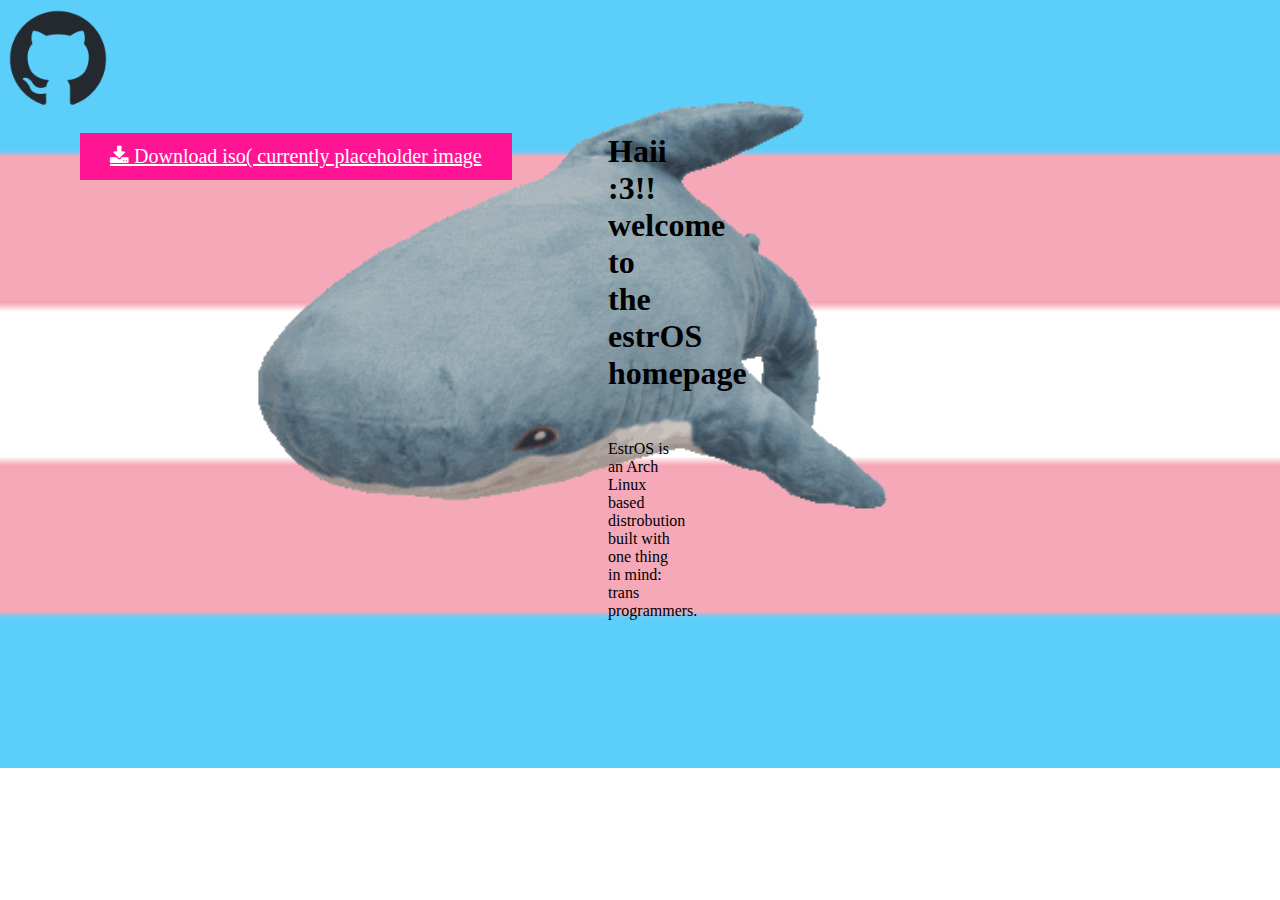
==== index.html @ ffe570f9 "Update index.html" ====
<!DOCTYPE html>
<html lang="">
  <head>
   <link rel="stylesheet" href="style.css">
   <link rel="icon" href="img/ikeas-blahaj-shark.jpg">
   <link rel="stylesheet" href="https://cdnjs.cloudflare.com/ajax/libs/font-awesome/4.7.0/css/font-awesome.min.css">
    <meta charset="utf-8">
    <title>estrOS homepage</title>
  </head>
  <body>
	  <heade>
		<a href="https://github.com/4546B/EstrOS/">
			<img src="/img/github-mark.png" width="100px">	
		</a>
		<div id="iso"> 
			<button class="btn"><a class="fa fa-download" href="img/ikeas-blahaj-shark.jpg" download="blahaj.jpg" > Download iso( currently placeholder image</a></button>
		</div>
	  </header>
    <main>
	    <div id="title">
		    <h1>Haii :3!! welcome to the estrOS homepage</h1>
	    </div>
	    <div id="intro">
		    <p>EstrOS is an Arch Linux based distrobution built with one thing in mind:
		    trans programmers.</P>  
	    </div>
    </main>
    <footer></footer>
  </body>
</html>
---- style.css ----
body{
	background-image: url("img/lara-hughes-blahaj-spin-compressed.gif"), url("img/trans.png");
	background-size: cover;
	background-repeat: no-repeat;
	background-position: 0px -300px, top;

}

#title{
	padding: 0px 600px;
}

#intro{
	padding: 10px 600px;
}
 /* Style buttons */
.btn {
  background-color: DeepPink;
  border: none;
  float: right;
  position: absolute;
  left: 5rem;
  color: white;
  padding: 12px 30px;
  cursor: pointer;
  font-size: 20px;
}

/* Darker background on mouse-over */
.btn:hover {
  background-color: Pink;
}
a {
	color: white;
}
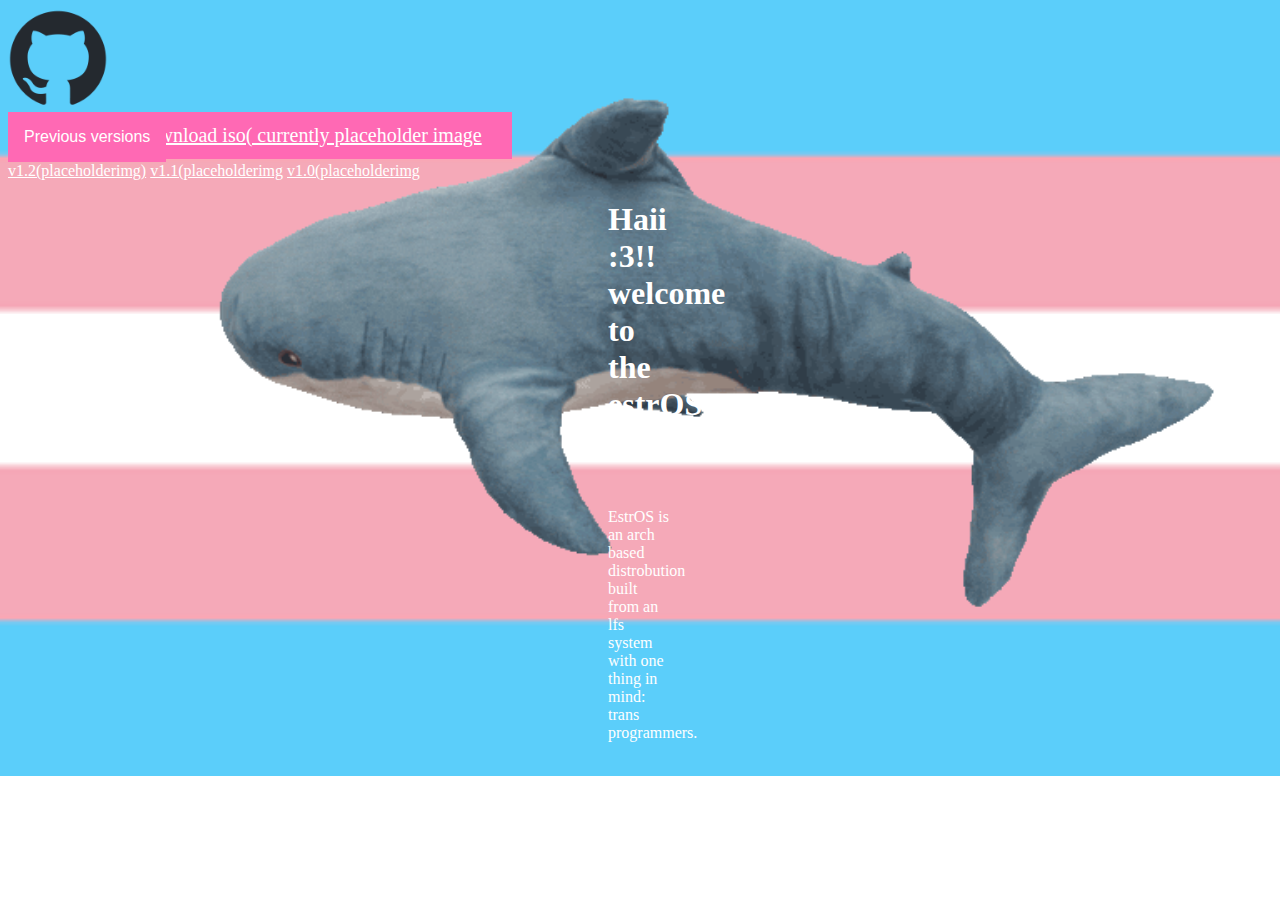
==== commit 03bc5116: "added previous versions button/dropdown" ====
--- a/index.html
+++ b/index.html
@@ -15,13 +15,21 @@
 		<div id="iso"> 
 			<button class="btn"><a class="fa fa-download" href="img/ikeas-blahaj-shark.jpg" download="blahaj.jpg" > Download iso( currently placeholder image</a></button>
 		</div>
-	  </header>
+		<div class="dropdown">
+			<button class="dropbtn">Previous versions</button>
+			<div class="dopdown-content">
+				<a href="img/ikeas-blahaj-shark.jpg">v1.2(placeholderimg)<a/>
+				<a href="img/ikeas-blahaj-shark.jpg">v1.1(placeholderimg<a/>
+				<a href="img/ikeas-blahaj-shark.jpg">v1.0(placeholderimg<a/>
+			</div>
+		</div>
+	</header>
     <main>
 	    <div id="title">
 		    <h1>Haii :3!! welcome to the estrOS homepage</h1>
 	    </div>
 	    <div id="intro">
-		    <p>EstrOS is an Arch Linux based distrobution built with one thing in mind:
+		    <p>EstrOS is an arch based distrobution built from an lfs system with one thing in mind:
 		    trans programmers.</P>  
 	    </div>
     </main>
--- a/style.css
+++ b/style.css
@@ -15,7 +15,7 @@
 }
  /* Style buttons */
 .btn {
-  background-color: DeepPink;
+  background-color: hotpink;
   border: none;
   float: right;
   position: absolute;
@@ -33,3 +33,48 @@
 a {
 	color: white;
 }
+/* Style The Dropdown Button */
+.dropbtn {
+  background-color: hotpink;
+  color: white;
+  padding: 16px;
+  font-size: 16px;
+  border: none;
+  cursor: pointer;
+}
+
+/* The container <div> - needed to position the dropdown content */
+.dropdown {
+  position: relative;
+  display: inline-block;
+}
+
+/* Dropdown Content (Hidden by Default) */
+.dropdown-content {
+  display: none;
+  position: absolute;
+  background-color: pink;
+  min-width: 160px;
+  box-shadow: 0px 8px 16px 0px rgba(0,0,0,0.2);
+  z-index: 1;
+}
+
+/* Links inside the dropdown */
+.dropdown-content a {
+  color: white;
+  padding: 12px 16px;
+  text-decoration: none;
+  display: block;
+}
+
+/* Change color of dropdown links on hover */
+.dropdown-content a:hover {background-color: lightpink}
+
+/* Show the dropdown menu on hover */
+.dropdown:hover .dropdown-content {
+  display: block;
+}
+
+/* Change the background color of the dropdown button when the dropdown content is shown*/
+.dropdown:hover .dropbtn {
+	background-color: deeppink;
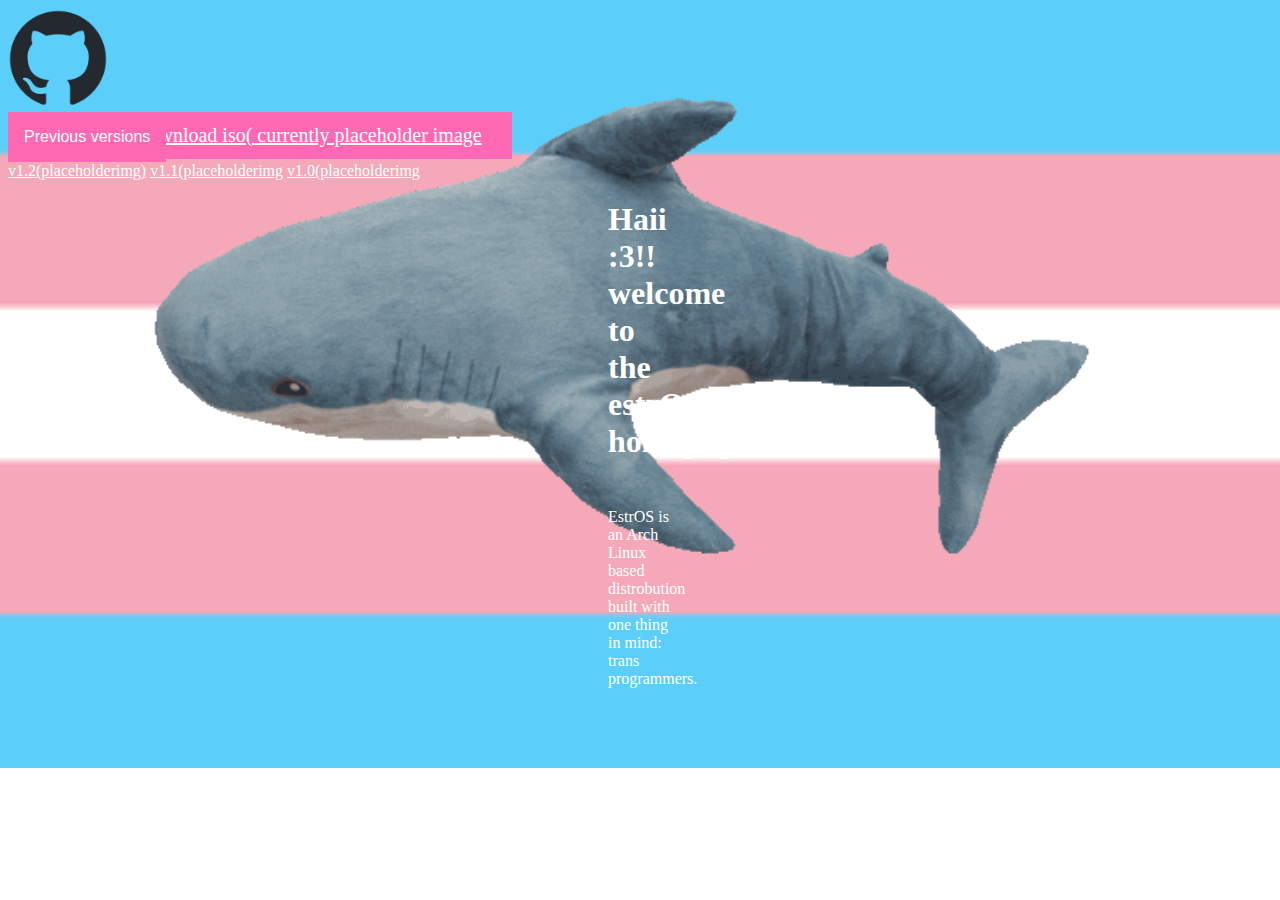
==== commit d2cfb952: "Merge branch 'site' of https://github.com/4546B/EstrOS into site" ====
--- a/index.html
+++ b/index.html
@@ -29,7 +29,7 @@
 		    <h1>Haii :3!! welcome to the estrOS homepage</h1>
 	    </div>
 	    <div id="intro">
-		    <p>EstrOS is an arch based distrobution built from an lfs system with one thing in mind:
+		    <p>EstrOS is an Arch Linux based distrobution built with one thing in mind:
 		    trans programmers.</P>  
 	    </div>
     </main>
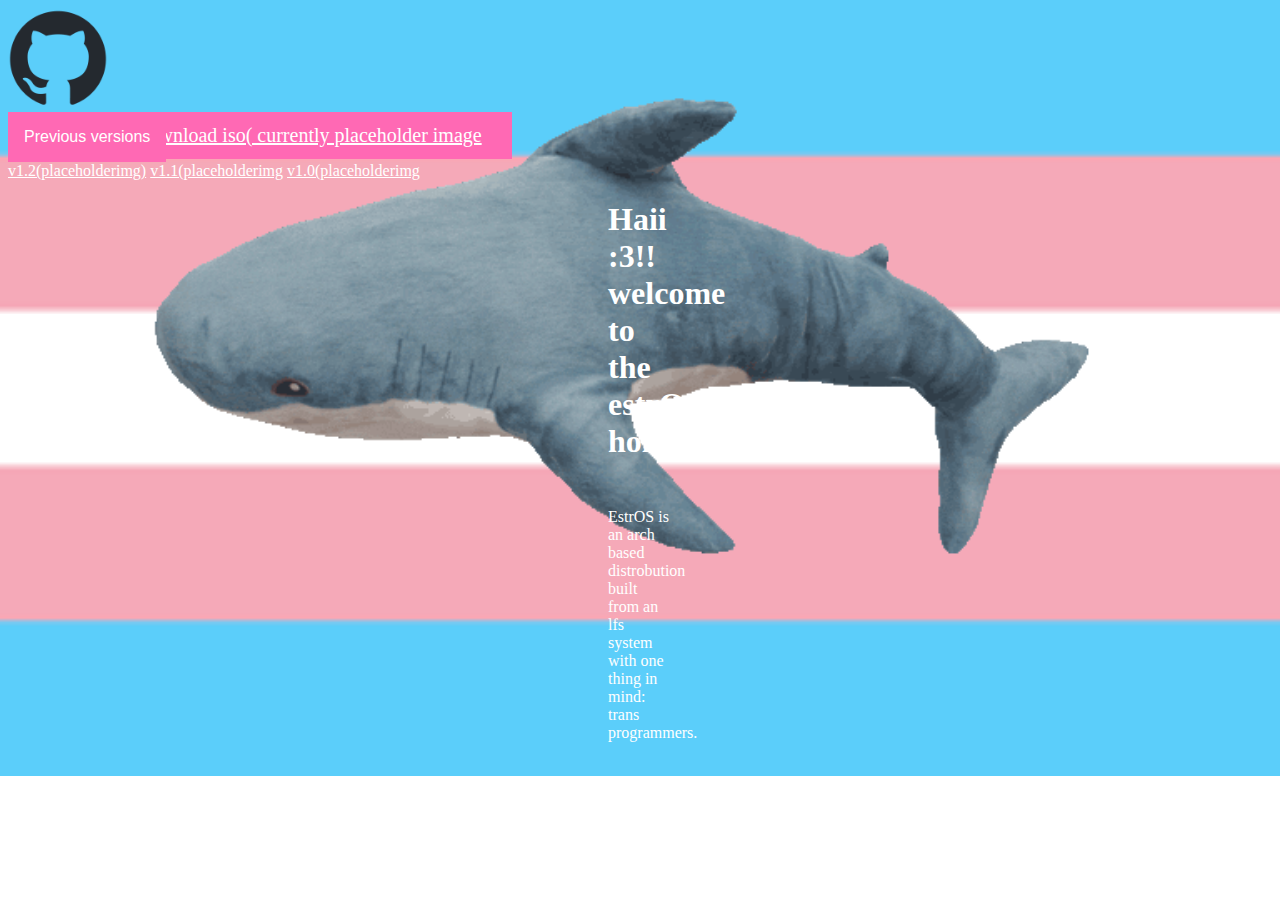
==== commit f9de57b2: "fixed a silly error" ====
--- a/index.html
+++ b/index.html
@@ -29,7 +29,7 @@
 		    <h1>Haii :3!! welcome to the estrOS homepage</h1>
 	    </div>
 	    <div id="intro">
-		    <p>EstrOS is an Arch Linux based distrobution built with one thing in mind:
+		    <p>EstrOS is an arch based distrobution built from an lfs system with one thing in mind:
 		    trans programmers.</P>  
 	    </div>
     </main>
--- a/style.css
+++ b/style.css
@@ -54,7 +54,8 @@
   display: none;
   position: absolute;
   background-color: pink;
-  min-width: 160px;
+
+}  min-width: 160px;
   box-shadow: 0px 8px 16px 0px rgba(0,0,0,0.2);
   z-index: 1;
 }
@@ -78,3 +79,4 @@
 /* Change the background color of the dropdown button when the dropdown content is shown*/
 .dropdown:hover .dropbtn {
 	background-color: deeppink;
+}
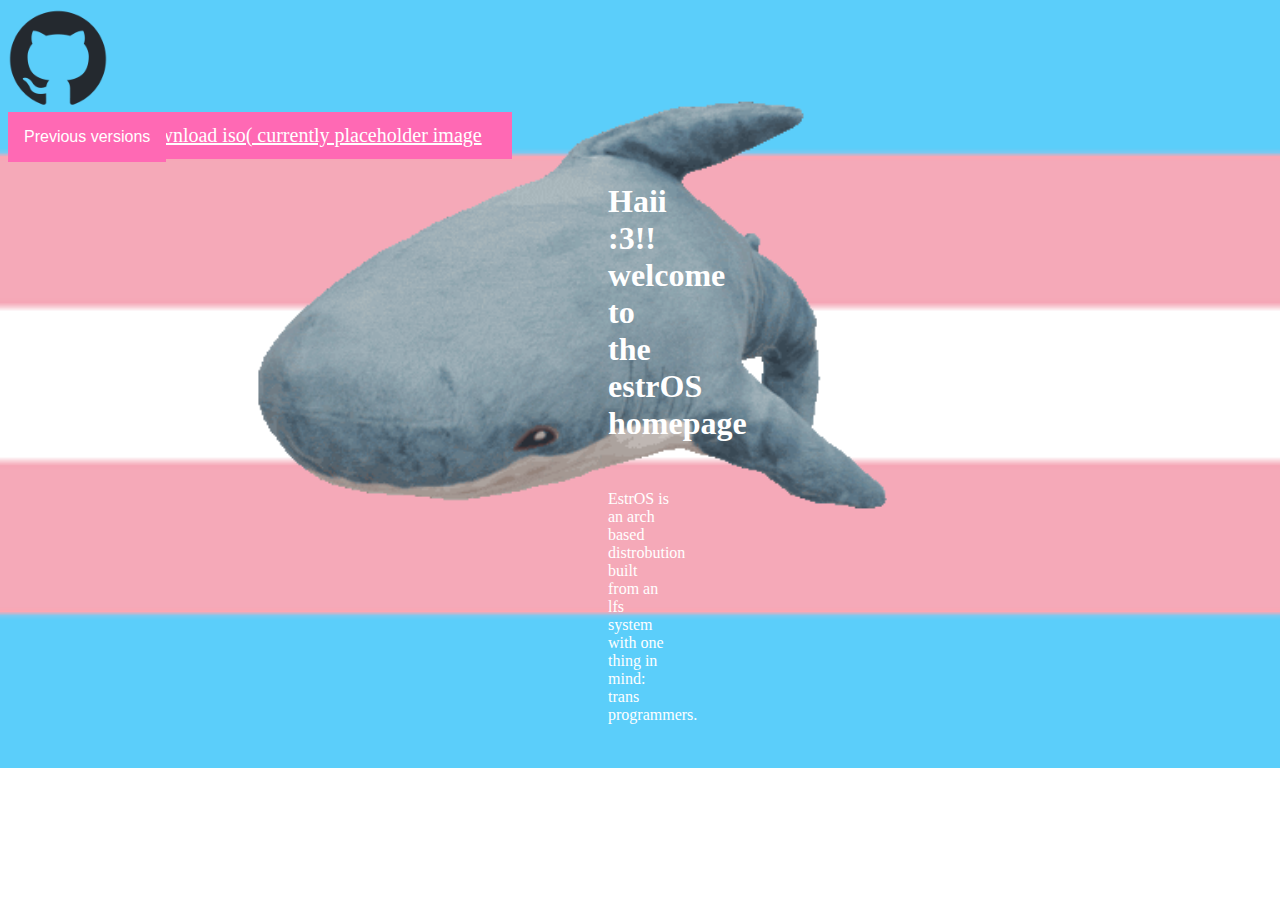
==== commit 2f3c8040: "fixed minor spelling mistake :sob:" ====
--- a/index.html
+++ b/index.html
@@ -17,7 +17,7 @@
 		</div>
 		<div class="dropdown">
 			<button class="dropbtn">Previous versions</button>
-			<div class="dopdown-content">
+			<div class="dropdown-content">
 				<a href="img/ikeas-blahaj-shark.jpg">v1.2(placeholderimg)<a/>
 				<a href="img/ikeas-blahaj-shark.jpg">v1.1(placeholderimg<a/>
 				<a href="img/ikeas-blahaj-shark.jpg">v1.0(placeholderimg<a/>
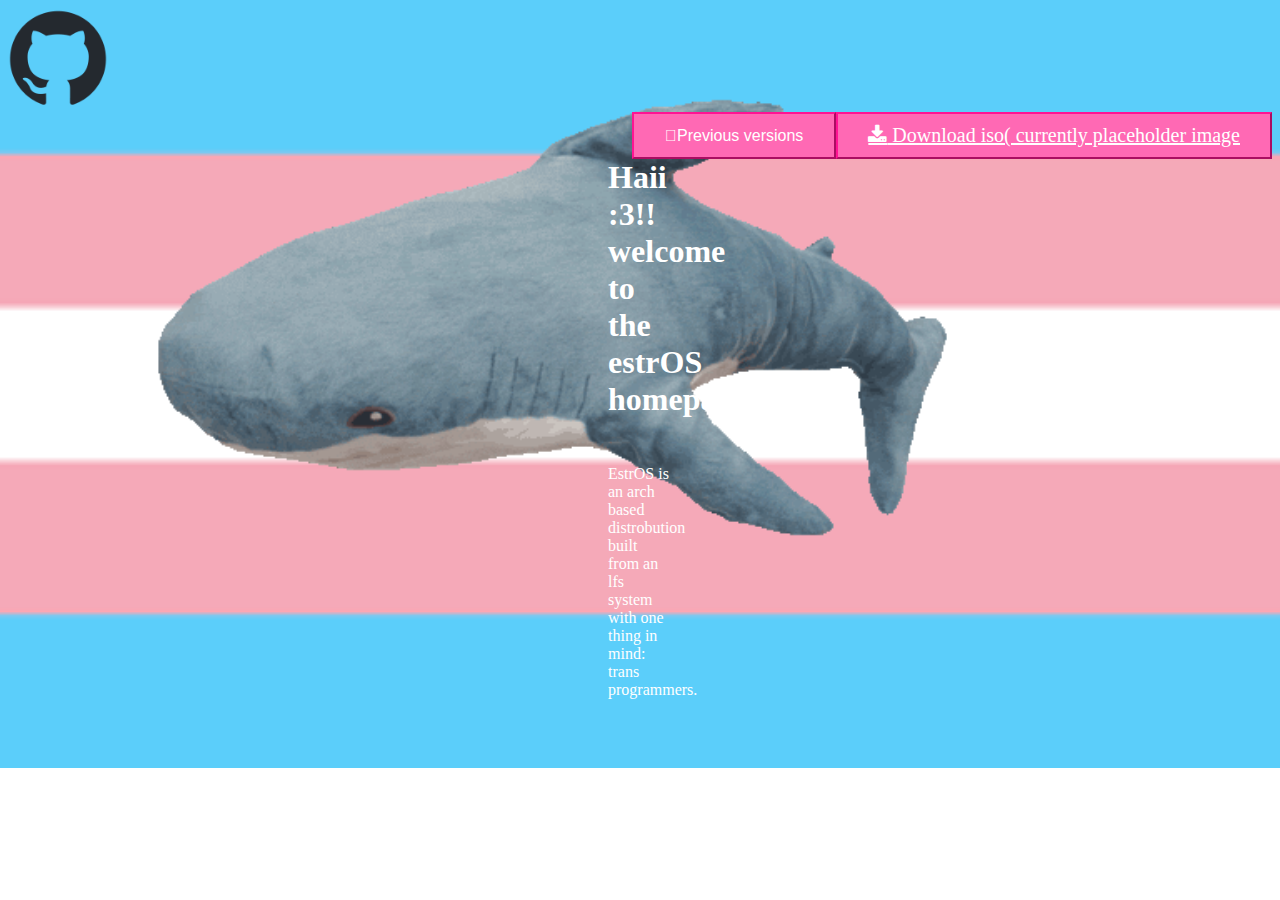
==== commit 9a7e098c: "fixed positioning and added icon" ====
--- a/index.html
+++ b/index.html
@@ -16,7 +16,7 @@
 			<button class="btn"><a class="fa fa-download" href="img/ikeas-blahaj-shark.jpg" download="blahaj.jpg" > Download iso( currently placeholder image</a></button>
 		</div>
 		<div class="dropdown">
-			<button class="dropbtn">Previous versions</button>
+			<button class="dropbtn fa-solid fa-caret-down">Previous versions</button>
 			<div class="dropdown-content">
 				<a href="img/ikeas-blahaj-shark.jpg">v1.2(placeholderimg)<a/>
 				<a href="img/ikeas-blahaj-shark.jpg">v1.1(placeholderimg<a/>
--- a/style.css
+++ b/style.css
@@ -16,19 +16,18 @@
  /* Style buttons */
 .btn {
   background-color: hotpink;
-  border: none;
+  border-color:deeppink;
   float: right;
-  position: absolute;
-  left: 5rem;
+  position: relative;
   color: white;
-  padding: 12px 30px;
+  padding: 10px 30px;
   cursor: pointer;
   font-size: 20px;
 }
 
 /* Darker background on mouse-over */
 .btn:hover {
-  background-color: Pink;
+  background-color: DeepPink;
 }
 a {
 	color: white;
@@ -37,9 +36,10 @@
 .dropbtn {
   background-color: hotpink;
   color: white;
-  padding: 16px;
+  padding: 12.5px 31px;
+  position: relative;
   font-size: 16px;
-  border: none;
+  border-color: deeppink;
   cursor: pointer;
 }
 
@@ -47,6 +47,7 @@
 .dropdown {
   position: relative;
   display: inline-block;
+  float: right;
 }
 
 /* Dropdown Content (Hidden by Default) */
@@ -54,8 +55,7 @@
   display: none;
   position: absolute;
   background-color: pink;
-
-}  min-width: 160px;
+  min-width: 160px;
   box-shadow: 0px 8px 16px 0px rgba(0,0,0,0.2);
   z-index: 1;
 }
@@ -80,3 +80,4 @@
 .dropdown:hover .dropbtn {
 	background-color: deeppink;
 }
+
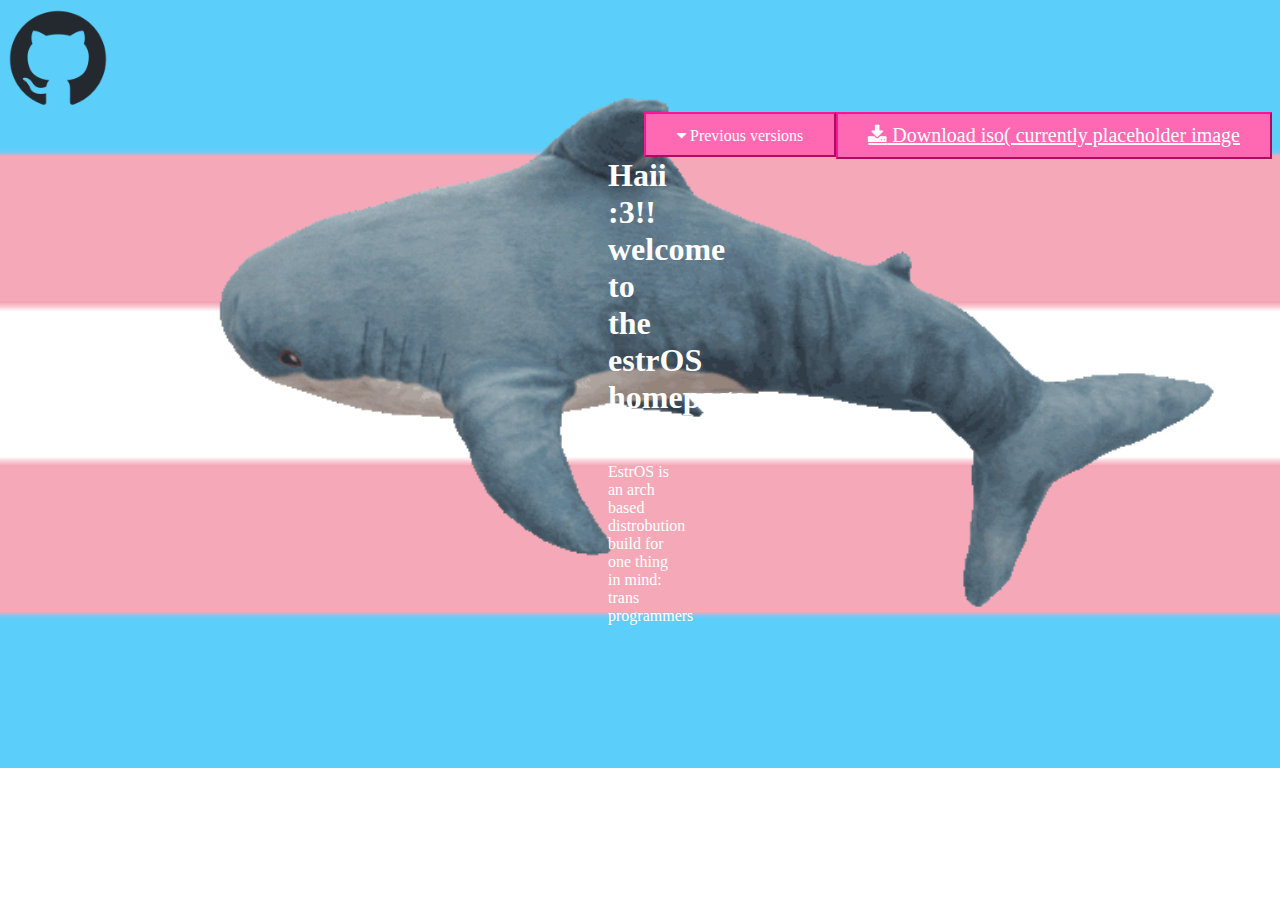
==== commit ce27efa6: "fixed dropdown icon and padding" ====
--- a/index.html
+++ b/index.html
@@ -16,7 +16,7 @@
 			<button class="btn"><a class="fa fa-download" href="img/ikeas-blahaj-shark.jpg" download="blahaj.jpg" > Download iso( currently placeholder image</a></button>
 		</div>
 		<div class="dropdown">
-			<button class="dropbtn fa-solid fa-caret-down">Previous versions</button>
+			<button class="dropbtn fa fa-caret-down"> Previous versions</button>
 			<div class="dropdown-content">
 				<a href="img/ikeas-blahaj-shark.jpg">v1.2(placeholderimg)<a/>
 				<a href="img/ikeas-blahaj-shark.jpg">v1.1(placeholderimg<a/>
@@ -29,8 +29,7 @@
 		    <h1>Haii :3!! welcome to the estrOS homepage</h1>
 	    </div>
 	    <div id="intro">
-		    <p>EstrOS is an arch based distrobution built from an lfs system with one thing in mind:
-		    trans programmers.</P>  
+		    <p>EstrOS is an arch based distrobution build for one thing in mind: trans programmers</P>  
 	    </div>
     </main>
     <footer></footer>
--- a/style.css
+++ b/style.css
@@ -63,7 +63,7 @@
 /* Links inside the dropdown */
 .dropdown-content a {
   color: white;
-  padding: 12px 16px;
+  padding: 12px 24px;
   text-decoration: none;
   display: block;
 }
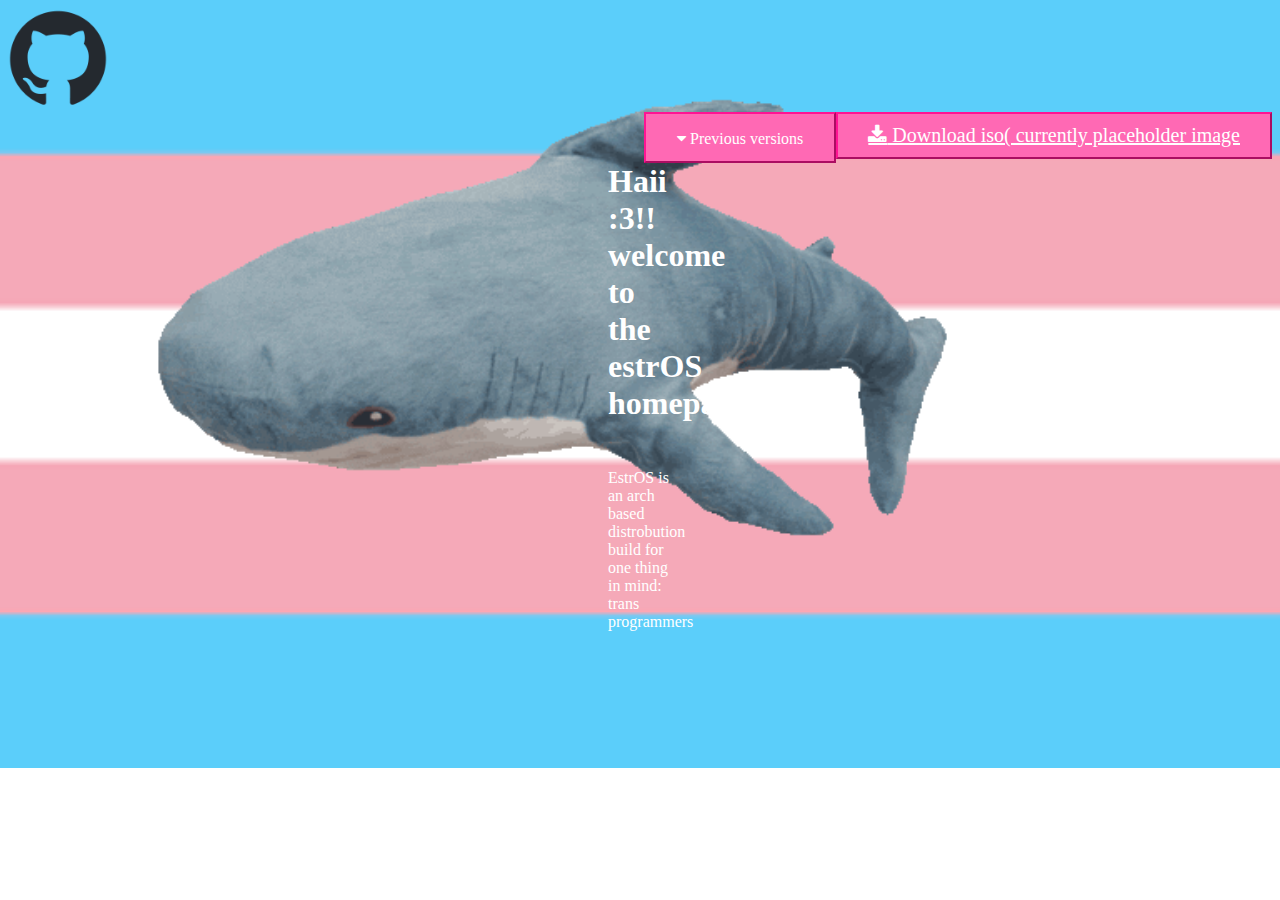
==== commit 36dab4a4: "fixed issue where placeholder image was now downloading from the dropdown along with addl fixes in d" ====
--- a/index.html
+++ b/index.html
@@ -18,9 +18,9 @@
 		<div class="dropdown">
 			<button class="dropbtn fa fa-caret-down"> Previous versions</button>
 			<div class="dropdown-content">
-				<a href="img/ikeas-blahaj-shark.jpg">v1.2(placeholderimg)<a/>
-				<a href="img/ikeas-blahaj-shark.jpg">v1.1(placeholderimg<a/>
-				<a href="img/ikeas-blahaj-shark.jpg">v1.0(placeholderimg<a/>
+				<a href="img/ikeas-blahaj-shark.jpg" download="blahaj.jpg">v1.2(placeholderimg)<a/>
+				<a href="img/ikeas-blahaj-shark.jpg" download="blahaj.jpg">v1.1(placeholderimg)<a/>
+				<a href="img/ikeas-blahaj-shark.jpg" download="blahaj.jpg">v1.0(placeholderimg)<a/>
 			</div>
 		</div>
 	</header>
--- a/style.css
+++ b/style.css
@@ -36,7 +36,7 @@
 .dropbtn {
   background-color: hotpink;
   color: white;
-  padding: 12.5px 31px;
+  padding: 15.5px 31px;
   position: relative;
   font-size: 16px;
   border-color: deeppink;
